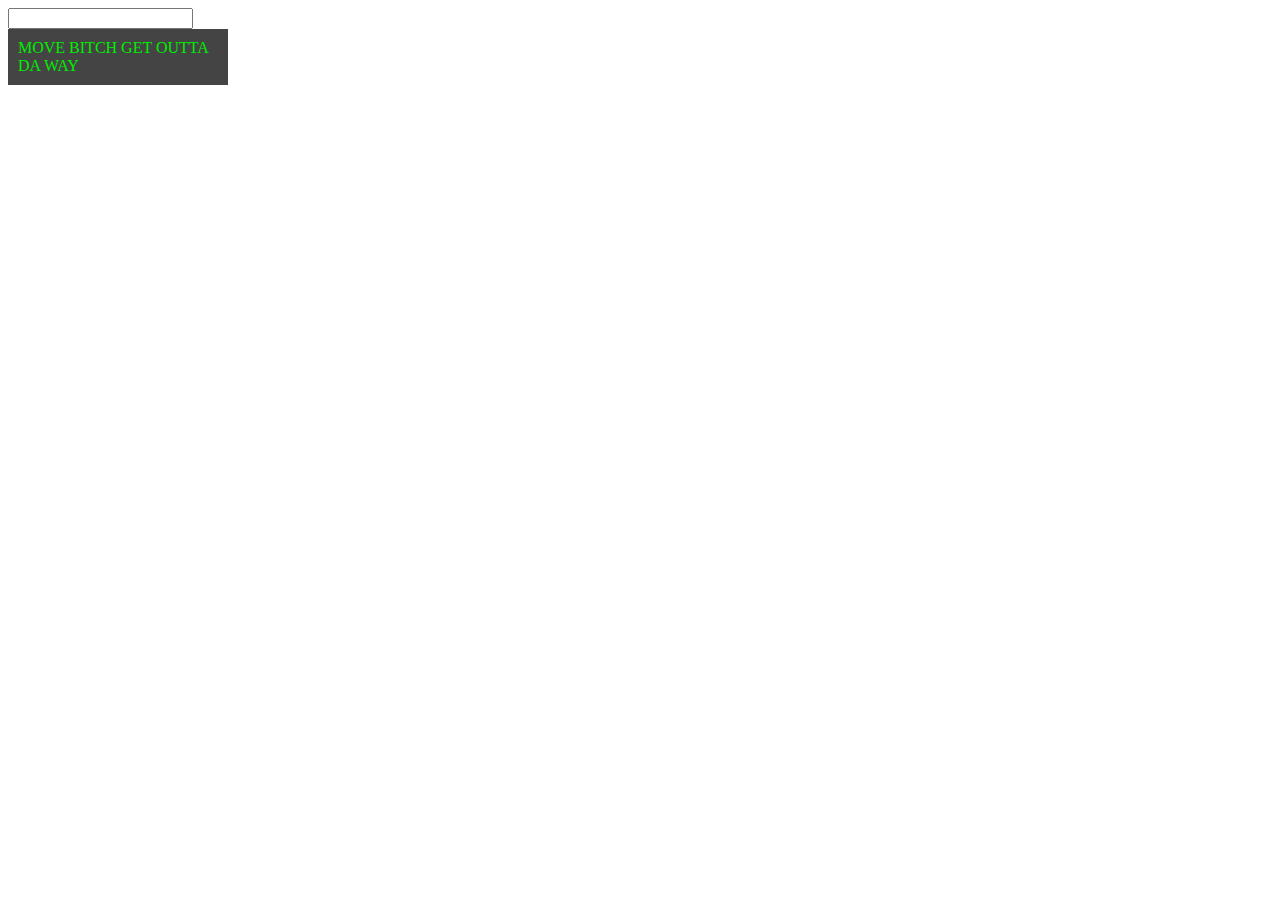
==== static/index.html @ 1c0ef328 "MARBLECAKEALSOTHEGAME" ====
<!DOCTYPE html>
<head>

<script src="//ajax.googleapis.com/ajax/libs/jquery/2.0.0/jquery.min.js"></script>
<script type="text/javascript">
$(function(){

  function isMyTurn(data) {
    if( data.you == data.gamestate.players[data.gamestate.turn] ) 
      return true;
    return false;
  }

  var loop = function() {
    console.log("foo");
    $.getJSON('/gamestate', function(data) {
      console.log(data);
      
      if(isMyTurn(data)) {
        $("#turn").html("it's your turn");
      } else {
        $("#turn").html("waiting for opponent");
      }      
      
      $("#word").html(data.gamestate.the_last_word);

    });
  };

  $("#bustamove").click(function(){
    $.post('/move', { 'word' : $("#hopefullyaword").val() }, function(data) {
      if(data != "")
        alert(data);
    });
  });

  setInterval(loop, 1000);

});
</script>

</head>
<body>
<div id="turn"></div>
<div id="word"></div>
<input id="hopefullyaword"></input>
<div id="bustamove" style="color: #00ee00; padding: 10px; background: #444; display: block; width: 200px;">MOVE BITCH GET OUTTA DA WAY</div>
</body>
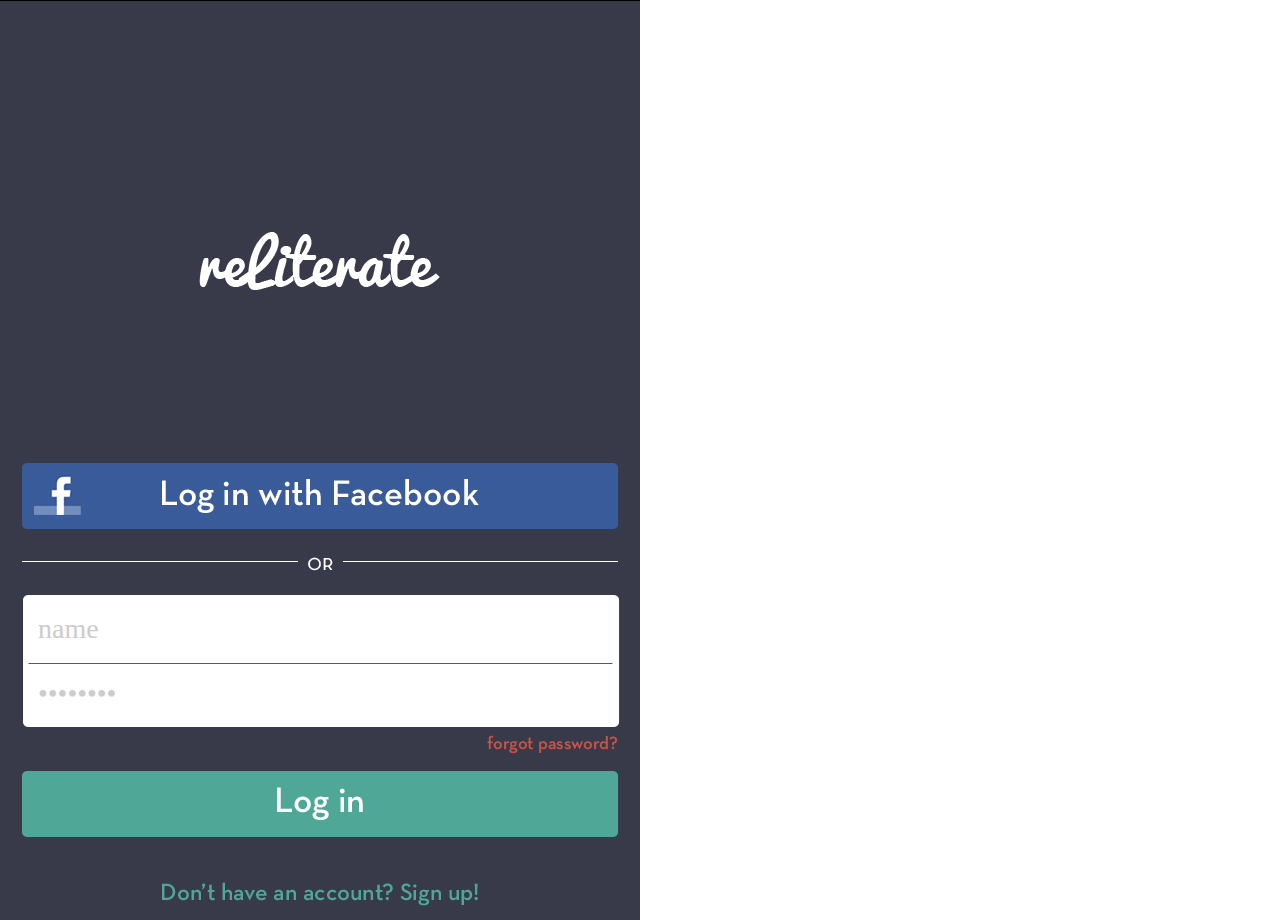
==== commit ce234b62: "moves files to static" ====
--- a/static/index.html
+++ b/static/index.html
@@ -1,48 +1,64 @@
-<!DOCTYPE html>
-<head>
+﻿<html>
+<head>
+    <title>Login</title>
+    <meta http-equiv="content-type" content="text/html; charset=utf-8"/>
+    <meta http-equiv="imagetoolbar" content="no"/>
+    <meta name="viewport" content="width=device-width, height=device-height, initial-scale=0.5, maximum-scale=0.5, user-scalable=no"/>
+    <meta name="apple-mobile-web-app-capable" content="yes"/>
+    <meta name="apple-mobile-web-app-status-bar-style" content="black"/>
+    <link href="resources/css/jquery-ui-themes.css" type="text/css" rel="stylesheet">
+    <link href="resources/css/axure_rp_page.css" type="text/css" rel="stylesheet">
+    <link href="Login_files/axurerp_pagespecificstyles.css" type="text/css" rel="stylesheet">
+<!--[if IE 6]>
+    <link href="Login_files/axurerp_pagespecificstyles_ie6.css" type="text/css" rel="stylesheet">
+<![endif]-->
+    <script src="data/sitemap.js"></script>
+    <script src="resources/scripts/jquery-1.7.1.min.js"></script>
+    <script src="resources/scripts/axutils.js"></script>
+    <script src="resources/scripts/jquery-ui-1.8.10.custom.min.js"></script>
+    <script src="resources/scripts/axurerp_beforepagescript.js"></script>
+    <script src="resources/scripts/messagecenter.js"></script>
+<script src='Login_files/data.js'></script>
+</head>
+<body>
+<div id="main_container">
 
-<script src="//ajax.googleapis.com/ajax/libs/jquery/2.0.0/jquery.min.js"></script>
-<script type="text/javascript">
-$(function(){
+<div id="u0" class="u0_container"   >
+<div id="u0_img" class="u0_normal detectCanvas"></div>
+<div id="u1" class="u1" style="visibility:hidden;"  >
+<div id="u1_rtf"></div>
+</div>
+</div>
+<DIV id="u2" style="border-style:dotted; border-color:red; visibility:hidden; position:absolute; left:0px; top:0px; width:10px; height:10px;;" ></div>
+<INPUT id="u3" type=text value="name" class="u3" data-label="username"    >
+
+<INPUT id="u4" type=password value="password" class="u4" data-label="password"    >
 
-  function isMyTurn(data) {
-    if( data.you == data.gamestate.players[data.gamestate.turn] ) 
-      return true;
-    return false;
-  }
-
-  var loop = function() {
-    console.log("foo");
-    $.getJSON('/gamestate', function(data) {
-      console.log(data);
-      
-      if(isMyTurn(data)) {
-        $("#turn").html("it's your turn");
-      } else {
-        $("#turn").html("waiting for opponent");
-      }      
-      
-      $("#word").html(data.gamestate.the_last_word);
-
-    });
-  };
-
-  $("#bustamove").click(function(){
-    $.post('/move', { 'word' : $("#hopefullyaword").val() }, function(data) {
-      if(data != "")
-        alert(data);
-    });
-  });
-
-  setInterval(loop, 1000);
-
-});
-</script>
-
-</head>
-<body>
-<div id="turn"></div>
-<div id="word"></div>
-<input id="hopefullyaword"></input>
-<div id="bustamove" style="color: #00ee00; padding: 10px; background: #444; display: block; width: 200px;">MOVE BITCH GET OUTTA DA WAY</div>
-</body>
+<div id="u5"  ></div>
+<div id="u6"  ></div>
+<div id="u7"  ></div>
+<DIV id="u8" style="visibility:hidden;" data-label="Alert">
+<DIV id="pd0u8" style="" data-label="State1">
+<div id="u9" class="u9_container"   >
+<div id="u9_img" class="u9_normal detectCanvas"></div>
+<div id="u10" class="u10" style="visibility:hidden;"  >
+<div id="u10_rtf"></div>
+</div>
+</div>
+<div id="u11" class="u11_container"   >
+<div id="u11_img" class="u11_normal detectCanvas"></div>
+<div id="u12" class="u12"  >
+<div id="u12_rtf"><p style="text-align:center;"><span style="font-family:Arial;font-size:36px;font-weight:bold;font-style:normal;text-decoration:none;color:#FEFFFE;">OK</span></p></div>
+</div>
+</div>
+<div id="u13" class="u13"  >
+<div id="u13_rtf"><p style="text-align:center;"><span style="font-family:Arial;font-size:36px;font-weight:bold;font-style:normal;text-decoration:none;color:#FEFFFE;">Note</span><span style="font-family:Arial;font-size:15px;font-weight:bold;font-style:normal;text-decoration:none;color:#FEFFFE;"></span></p><p style="text-align:center;"><span style="font-family:Arial;font-size:28px;font-weight:normal;font-style:normal;text-decoration:none;color:#FEFFFE;">No password or sign up needed for this demo. Just type in your name!</span></p></div>
+</div>
+</DIV>
+</DIV>
+<div id="u14"  ></div>
+</div>
+<div class="preload"><img src="Login_files/u0_normal.png" width="1" height="1"/><img src="Login_files/u9_normal.png" width="1" height="1"/><img src="Login_files/u11_normal.png" width="1" height="1"/></div>
+</body>
+<script src="resources/scripts/axurerp_pagescript.js"></script>
+<script src="Login_files/axurerp_pagespecificscript.js" charset="utf-8"></script>--- a/static/resources/css/axure_rp_page.css
+++ b/static/resources/css/axure_rp_page.css
@@ -0,0 +1,79 @@
+﻿p 
+{
+	margin: 0px;
+}
+
+iframe
+{
+	background: #FFFFFF;
+}
+
+div.intcases 
+{
+	font-family: arial; 
+	font-size: 12px;
+    text-align:left; 
+	border:1px solid #AAA; 
+	background:#FFF none repeat scroll 0% 0%; 
+	z-index:9999; 
+	visibility:hidden; 
+	position:absolute;
+    padding: 0px;
+    border-radius: 3px;
+}
+
+div.intcaselink
+{
+	cursor: pointer;
+    padding: 3px 8px 3px 8px;
+    margin: 5px;
+	background:#EEE none repeat scroll 0% 0%; 
+	border:1px solid #AAA;
+    border-radius: 3px;
+}
+
+div.annnoteimage
+{
+	position: absolute;
+	font-size: 0px;
+	width: 16px;
+	height: 12px;
+	cursor: help;
+	background-image: url(images/note.gif);
+	background-repeat: no-repeat;
+}
+
+div.annnotelabel
+{
+	position: absolute;
+	font-family: Arial;
+	font-size: 10px;
+	border: 1px solid #666666;
+	cursor: help;
+	background:#DDDD00 none repeat scroll 0% 0%; 
+	padding-left:3px; 
+	padding-right:3px;
+	white-space: nowrap;
+}
+ 
+.annotationName 
+{
+	font-size: .7em;
+	font-weight: bold;
+	margin-bottom: .2em;
+	white-space: nowrap;
+}
+
+.annotation 
+{
+	font-size: .7em;
+	padding-left: .2em;
+	margin-bottom: 1em;
+}
+
+/* this is a fix for the issue where dialogs jump around and takes the text-align from the body */
+.dialogFix 
+{
+    position:absolute;
+    text-align:left;
+}--- a/static/Login_files/axurerp_pagespecificstyles.css
+++ b/static/Login_files/axurerp_pagespecificstyles.css
@@ -0,0 +1,248 @@
+﻿body {
+    margin: 0px;
+}
+
+div {
+    background-repeat: no-repeat;
+}
+
+.raw_image {
+    width: 100%;
+    height: 100%;
+}
+
+.preload {
+    display: none;
+}
+#main_container {
+}
+
+.form_sketch {
+    border-color: transparent;
+    background-color: transparent;
+}
+
+.u0_normal {
+    background-image: url('../Login_files/u0_normal.png');
+}
+
+.u0_container {
+    position:absolute;
+    left:0px;
+    top:-40px;
+    width:640px;
+    height:960px;
+}
+
+#u0_img {
+    position:absolute;
+    left:0px;
+    top:0px;
+    width:640px;
+    height:960px;
+}
+
+.u1 {
+    position:absolute;
+    left:2px;
+    top:472px;
+    width:636px;
+    height:16px;
+    ;
+    ;
+    ;
+    font-family:Arial;
+    text-align:left;
+    word-wrap:break-word;
+}
+
+.u3 {
+    position:absolute;
+    left:34px;
+    top:604px;
+    width:572px;
+    height:49px;
+    ;
+    ;
+    text-align: left;;
+    font-family:'Helvetica Neue';
+    font-size: 28px;
+    color:#CCCCCC;
+    font-style:normal;
+    font-weight:normal;
+    text-decoration:none;
+    border-color:transparent;
+    outline-style:none;
+}
+
+.u4 {
+    position:absolute;
+    left:34px;
+    top:669px;
+    width:572px;
+    height:49px;
+    ;
+    ;
+    text-align: left;;
+    font-family:'Helvetica Neue';
+    font-size: 28px;
+    color:#CCCCCC;
+    font-style:normal;
+    font-weight:normal;
+    text-decoration:none;
+    border-color:transparent;
+    outline-style:none;
+}
+
+#u5 {
+    position:absolute;
+    left:21px;
+    top:462px;
+    width:597px;
+    height:66px;
+    ;
+    ;
+    ;
+    background-image: url('../resources/images/transparent.gif');
+    overflow:hidden;
+}
+
+#u6 {
+    position:absolute;
+    left:21px;
+    top:771px;
+    width:597px;
+    height:66px;
+    ;
+    ;
+    ;
+    background-image: url('../resources/images/transparent.gif');
+    overflow:hidden;
+}
+
+#u7 {
+    position:absolute;
+    left:480px;
+    top:728px;
+    width:139px;
+    height:30px;
+    ;
+    ;
+    ;
+    background-image: url('../resources/images/transparent.gif');
+    overflow:hidden;
+}
+
+#u8 {
+    position:absolute;
+    left:48px;
+    top:295px;
+    width:545px;
+    height:312px;
+    overflow:hidden;
+}
+
+#pd0u8 {
+    position:absolute;
+    left:0px;
+    top:0px;
+    width:545px;
+    height:312px;
+    
+}
+
+.u9_normal {
+    background-image: url('../Login_files/u9_normal.png');
+}
+
+.u9_container {
+    position:absolute;
+    left:0px;
+    top:0px;
+    width:544px;
+    height:310px;
+}
+
+#u9_img {
+    position:absolute;
+    left:-3px;
+    top:-3px;
+    width:550px;
+    height:316px;
+}
+
+.u10 {
+    position:absolute;
+    left:2px;
+    top:147px;
+    width:540px;
+    height:16px;
+    ;
+    ;
+    ;
+    font-family:Arial;
+    text-align:left;
+    word-wrap:break-word;
+}
+
+.u11_normal {
+    background-image: url('../Login_files/u11_normal.png');
+}
+
+.u11_container {
+    position:absolute;
+    left:24px;
+    top:186px;
+    width:495px;
+    height:96px;
+}
+
+#u11_img {
+    position:absolute;
+    left:-3px;
+    top:-3px;
+    width:501px;
+    height:102px;
+}
+
+.u12 {
+    position:absolute;
+    left:2px;
+    top:27px;
+    width:491px;
+    height:42px;
+    ;
+    ;
+    ;
+    font-family:Arial;
+    text-align:left;
+    word-wrap:break-word;
+}
+
+.u13 {
+    position:absolute;
+    left:28px;
+    top:28px;
+    width:487px;
+    height:106px;
+    ;
+    ;
+    ;
+    font-family:Arial;
+    text-align:left;
+    word-wrap:break-word;
+}
+
+#u14 {
+    position:absolute;
+    left:151px;
+    top:868px;
+    width:343px;
+    height:52px;
+    ;
+    ;
+    ;
+    background-image: url('../resources/images/transparent.gif');
+    overflow:hidden;
+}
+
--- a/static/Login_files/axurerp_pagespecificstyles_ie6.css
+++ b/static/Login_files/axurerp_pagespecificstyles_ie6.css
@@ -0,0 +1,15 @@
+﻿* html .u0_normal {
+    background-image: none;
+    filter: progid:DXImageTransform.Microsoft.AlphaImageLoader(src="Login_files/u0_normal.png");
+}
+
+* html .u9_normal {
+    background-image: none;
+    filter: progid:DXImageTransform.Microsoft.AlphaImageLoader(src="Login_files/u9_normal.png");
+}
+
+* html .u11_normal {
+    background-image: none;
+    filter: progid:DXImageTransform.Microsoft.AlphaImageLoader(src="Login_files/u11_normal.png");
+}
+
